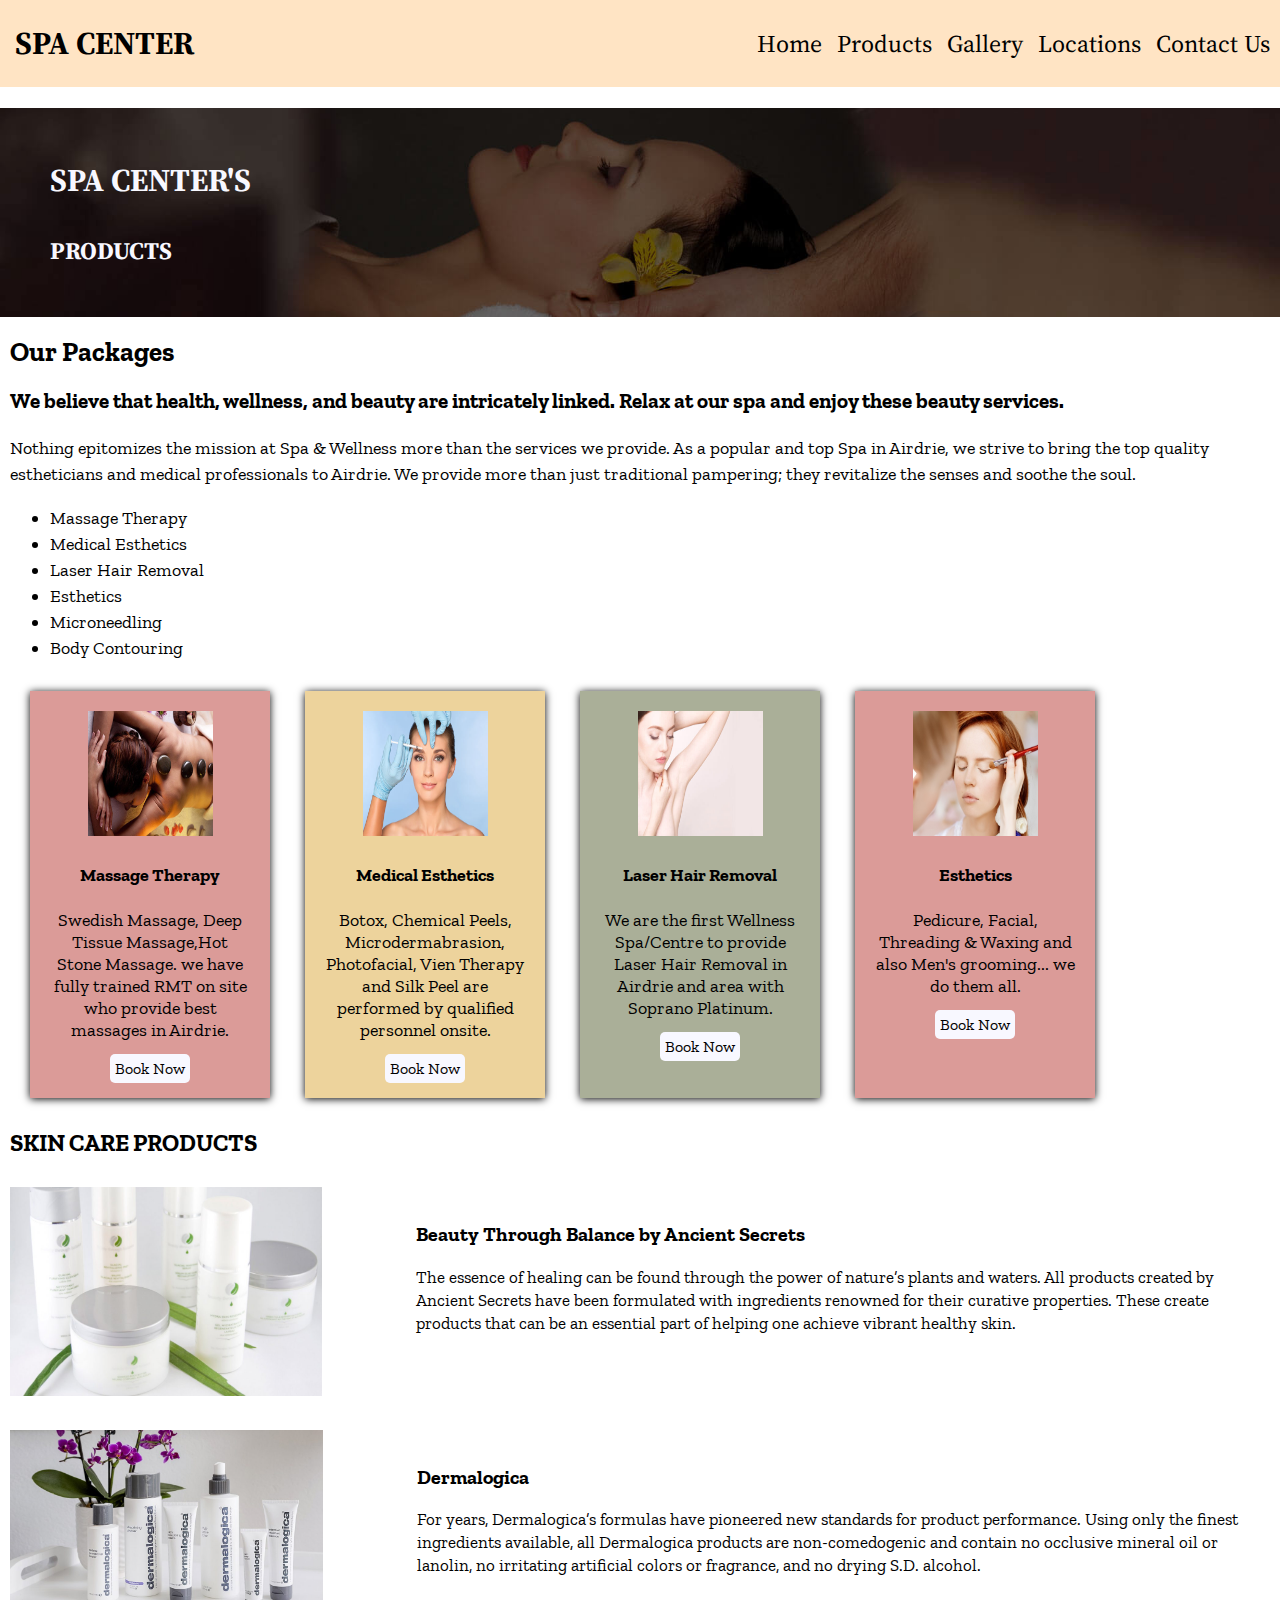
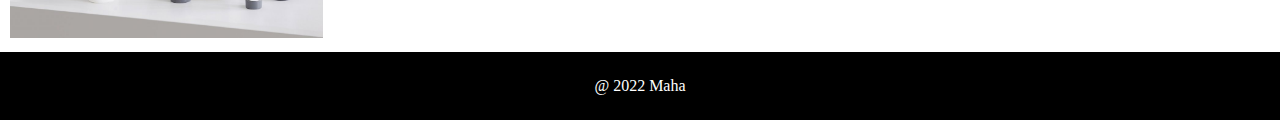
==== products.html @ f649f7ea "style added" ====
<!DOCTYPE html>
<html lang="en">
<head>
  <meta charset="UTF-8">
  <meta http-equiv="X-UA-Compatible" content="IE=edge">
  <meta name="viewport" content="width=device-width, initial-scale=1.0">
  <title>Product page</title>

  <link rel="stylesheet" href="./assets/css/style.css">

<link rel="preconnect" href="https://fonts.googleapis.com">
<link rel="preconnect" href="https://fonts.gstatic.com" crossorigin>
<link href="https://fonts.googleapis.com/css2?family=Source+Serif+4:wght@500&display=swap" rel="stylesheet">
<link href="https://fonts.googleapis.com/css2?family=Zilla+Slab&display=swap" rel="stylesheet">

</head>
<body>
  <div>
  <div class="main-container">
    <article class="tittle-container">
    <h1>SPA CENTER</h1>
   </article> 
   <article class="tittle-nav"> 
    <nav class="nav-container">
      <ul class="nav-links">
        <li><a href="#"> Home</a></li>
        <li> <a href="#">Products</a> </li>
        <li>Gallery</li>
        <li>Locations</li>
        <li>Contact Us</li>
      </ul>
    </nav>
  </article>
   </div>
   <div class="title-container">
    <h1>SPA CENTER'S</h1>
    <h2>PRODUCTS</h2>
   </div>
   <div class="content-container">
     <h2>Our Packages</h2>
     <h3>We believe that health, wellness, and beauty are intricately linked. Relax at our spa and enjoy these beauty services.</h3>
     <p>Nothing epitomizes the mission at Spa & Wellness more than the services we provide. As a popular and top Spa in Airdrie, we strive to bring the top quality estheticians and medical professionals to Airdrie. We provide more than just traditional pampering; they revitalize the senses and soothe the soul.</p>
      <ul>
        <li>Massage Therapy</li>
        <li>Medical Esthetics</li>
        <li>Laser Hair Removal</li>
        <li>Esthetics</li>
        <li>Microneedling</li>
        <li>Body Contouring</li>
      </ul>  
    </div>
<div class="back">
  <div class="card-layout1">
   <div class="card1">
     <section class="card1-image">
       <img src="/assets/images/massage.jpg" alt="Massage" class="massage">
     </section>
     <section class="card1-content">
       <h4>Massage Therapy</h4>
       <p>Swedish Massage, Deep Tissue Massage,Hot Stone Massage. we have fully trained RMT on site who provide best massages in Airdrie.</p>
     </section>
     <section class="card1-btn">
       <a href="#">Book Now</a>
     </section>
      </div>
    <div class="card2">
        <section class="card2-image1">
          <img src="/assets/images/medical.jpg" alt="Meddical" class="medical">
        </section>
        <section class="card2-content">
          <h4>Medical Esthetics</h4>
          <p>Botox, Chemical Peels, Microdermabrasion, Photofacial, Vien Therapy and Silk Peel are performed by qualified personnel onsite.</p>
        </section>
        <section class="card2-btn">
          <a href="#">Book Now</a>
        </section>
    </div>
    <div class="card3">
      <section class="card3-image">
        <img src="/assets/images/laser.jpg" alt="Laser" class="laser">
      </section>
      <section class="card3-content">
        <h4>Laser Hair Removal</h4>
        <p>We are the first Wellness Spa/Centre to provide Laser Hair Removal in Airdrie and area with Soprano Platinum.</p>
      </section>
      <section class="card3-btn">
        <a href="#">Book Now</a>
      </section>
       </div>  
       <div class="card4">
        <section class="card4-image">
          <img src="/assets/images/esthetics.jpg" alt="Esthetics" class="esthetics">
        </section>
        <section class="card4-content">
          <h4>Esthetics</h4>
          <p>Pedicure, Facial, Threading & Waxing and also Men's grooming... we do them all.</p>
        </section>
        <section class="card4-btn">
          <a href="#">Book Now</a>
        </section>
         </div>
  </div>
</div>
  </div>
  <div class="products">
  <h2>SKIN CARE PRODUCTS</h2>
  <section class="product1">
    <article class="product1-image">
      <img src="./assets/images/beauty.jpg" alt="beauty products" class="beauty">
    </article>
    <article class="product1-content">
      <h3>Beauty Through Balance by Ancient Secrets</h3>
      <p>The essence of healing can be found through the power of nature’s plants and waters. All products created by Ancient Secrets have been formulated with ingredients renowned for their curative properties. These create products that can be an essential part of helping one achieve vibrant healthy skin.</p>
    
    </article>
  </section>
  <section class="product2">
    <article class="product2-image">
      <img src="./assets/images/dermalogica.jpg" alt="beauty products" class="dermalogica">
    </article>
    <article class="product2-content">
      <h3>Dermalogica</h3>
      <p>For years, Dermalogica’s formulas have pioneered new standards for product performance. Using only the finest ingredients available, all Dermalogica products are non-comedogenic and contain no occlusive mineral oil or lanolin, no irritating artificial colors or fragrance, and no drying S.D. alcohol.</p>
    </article>
  </section>
  </div>
  <footer class="footer">
    @ 2022 Maha
  </footer>
  </div>
</body>
</html>
---- assets/css/style.css ----
.main-container {
  display: flex;
  flex-wrap: wrap;
  justify-content: space-between;
  align-items: center;

  
  background-color: bisque;
}

body {
  margin: 0px;
}

.nav-links {
  display: flex;
  flex-wrap: wrap;  
  list-style: none;
  gap: 15px;

  font-size: 24px;
  margin-right: 10px;
  font-family: 'Source Serif 4', sans-serif;
}
/*****font styless*****/
.nav-links a {
  text-decoration: none;
  color: black;
}

.tittle-container {
  font-family: 'Source Serif 4', sans-serif;
  margin-left: 15px;
}
.title-container {
  background-image: url("/assets/images/spabg.jpg");
  background-size: cover;
  font-family: 'Source Serif 4', sans-serif;
}

.title-container h1 {
  padding: 50px 50px 10px 50px;
  color: ghostwhite;
}

.title-container h2 {
  color: ghostwhite;
    padding: 0px 50px 50px 50px;
}
.content-container {
  font-family: 'Zilla Slab', serif;
  margin: 10px;
  line-height: 26px;
  font-size: 18px;
}

.card-layout1,
.card-layout2 {
  display: flex;
  gap: 35px;
  margin: 30px;
  font-family: 'Zilla Slab', serif;
}
.card1,
.card4 {
  background-color: #db9b98;
  box-shadow: 0px 1px 8px black;
  padding: 25px;
}
.card2  {
  background-color: #edd39c;
  box-shadow: 0px 1px 8px black;
  padding: 20px;
}
.card3  {
  background-color: #aaaf98;
  box-shadow: 0px 1px 8px black;
  padding: 20px;
}
.massage ,
.medical ,
.laser,
.esthetics {
  height: 125px;
    width: 125px;
  
}
/*.massage:hover,
.medical:hover ,
.laser:hover,
.esthetics:hover,
.micro:hover,
.body:hover{
  transform: scale(1.1);
}*/
.card1-btn a, 
.card2-btn a,
.card3-btn a,
.card4-btn a
{
  text-decoration: none;
 color: black;
}

.card1-btn a, 
.card2-btn a,
.card3-btn a,
.card4-btn a{
  
  background-color: ghostwhite;
    border-radius: 5px;
    padding: 5px;
}
.card1,
.card2,
.card3,
.card4{
text-align: center;
padding: 20px;
}

.card1-content,
.card2-content,
.card3-content,
.card4-content {
  max-width: 20ch;
  font-size: 18px;
}

.products {
  margin: 10px;
  font-family: 'Zilla Slab', serif;
}

.product1,
.product2 {
  display: flex;
  margin-top: 30px;
  
}

.product1-content,
.product2-content {
  padding: 16px;
    font-size: 17px;
    line-height: 23px;
}

.beauty,
.dermalogica {
  width: 80%;
  transition: transform .2s; 
}

.dermalogica:hover,
.beauty:hover  {
  transform: scale(1.1);
}

.footer {
  background-color: black;
  color: white;
  text-align: center;
  padding: 25px;
}
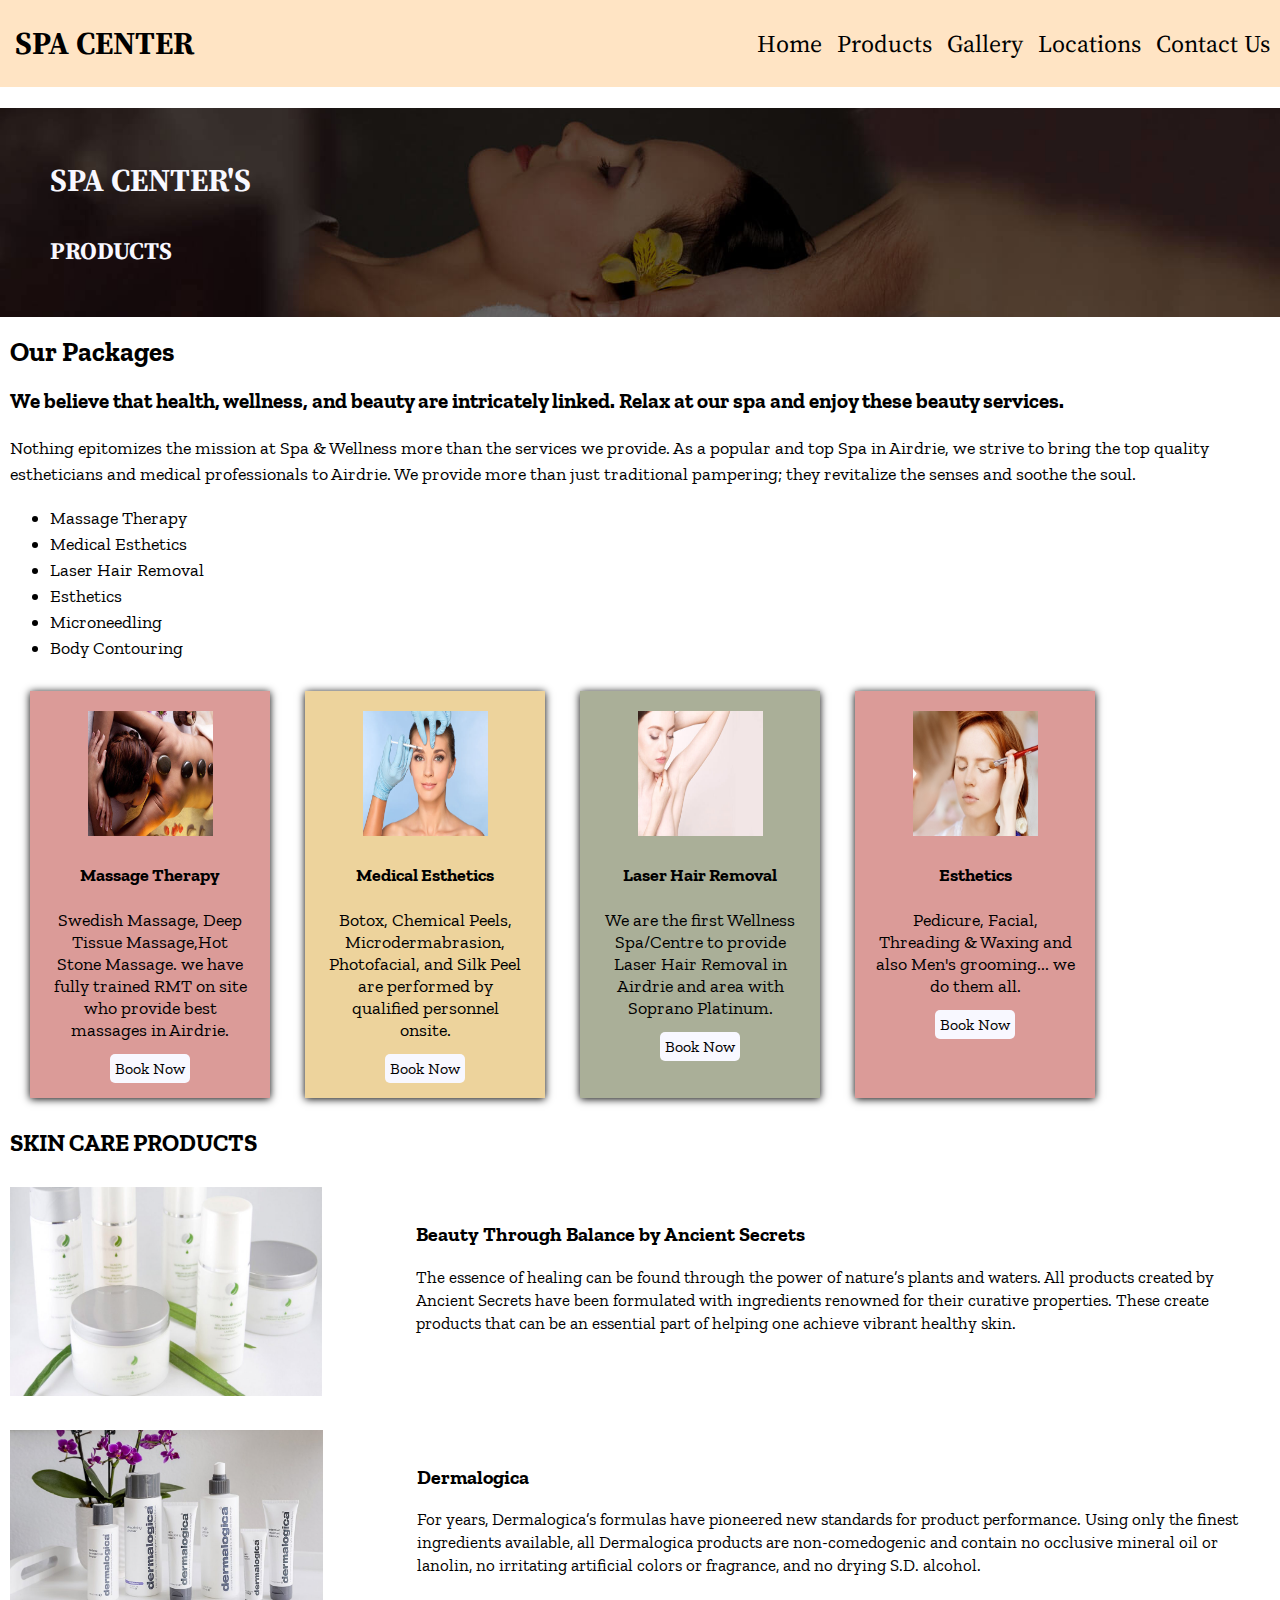
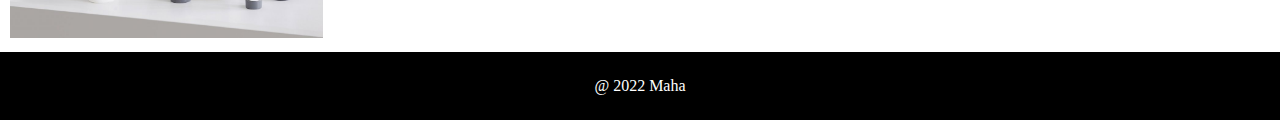
==== commit 7d9a1fed: "media query added" ====
--- a/products.html
+++ b/products.html
@@ -69,7 +69,7 @@
         </section>
         <section class="card2-content">
           <h4>Medical Esthetics</h4>
-          <p>Botox, Chemical Peels, Microdermabrasion, Photofacial, Vien Therapy and Silk Peel are performed by qualified personnel onsite.</p>
+          <p>Botox, Chemical Peels, Microdermabrasion, Photofacial, and Silk Peel are performed by qualified personnel onsite.</p>
         </section>
         <section class="card2-btn">
           <a href="#">Book Now</a>
@@ -101,7 +101,7 @@
          </div>
   </div>
 </div>
-  </div>
+
   <div class="products">
   <h2>SKIN CARE PRODUCTS</h2>
   <section class="product1">
@@ -111,7 +111,7 @@
     <article class="product1-content">
       <h3>Beauty Through Balance by Ancient Secrets</h3>
       <p>The essence of healing can be found through the power of nature’s plants and waters. All products created by Ancient Secrets have been formulated with ingredients renowned for their curative properties. These create products that can be an essential part of helping one achieve vibrant healthy skin.</p>
-    
+  
     </article>
   </section>
   <section class="product2">
--- a/assets/css/style.css
+++ b/assets/css/style.css
@@ -162,4 +162,15 @@
   color: white;
   text-align: center;
   padding: 25px;
+}
+
+
+@media screen and (max-width: 835px) {
+  .card-layout1{
+    flex-wrap: wrap;
+  }
+  .product1-content p,
+  .product2-content p{
+    display: none;
+  }
 }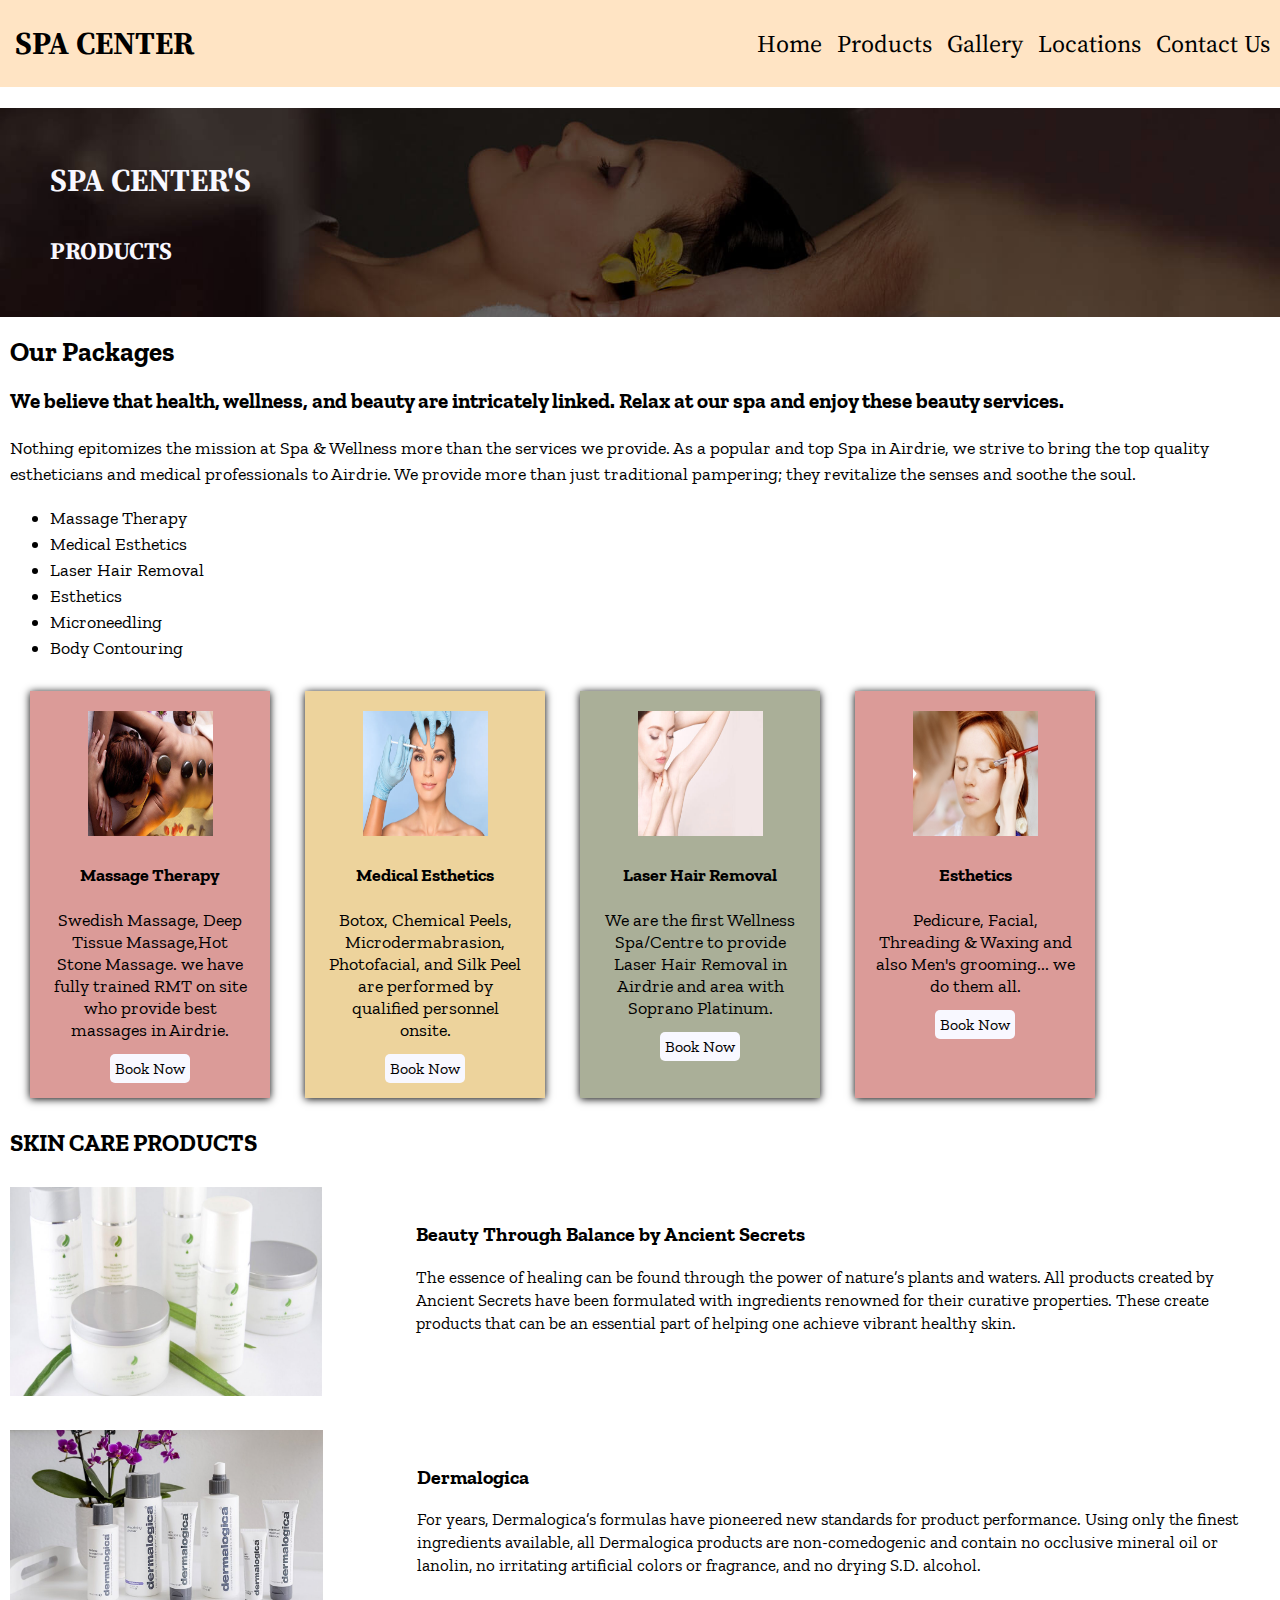
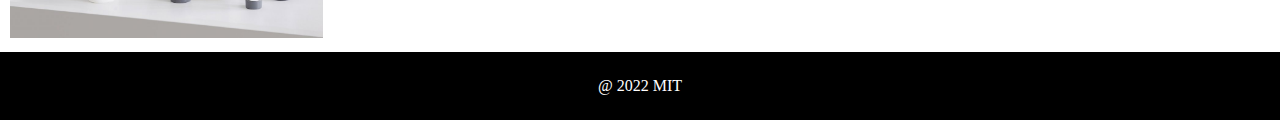
==== commit 3df0597d: "copyright added" ====
--- a/products.html
+++ b/products.html
@@ -125,7 +125,7 @@
   </section>
   </div>
   <footer class="footer">
-    @ 2022 Maha
+    @ 2022 MIT
   </footer>
   </div>
 </body>
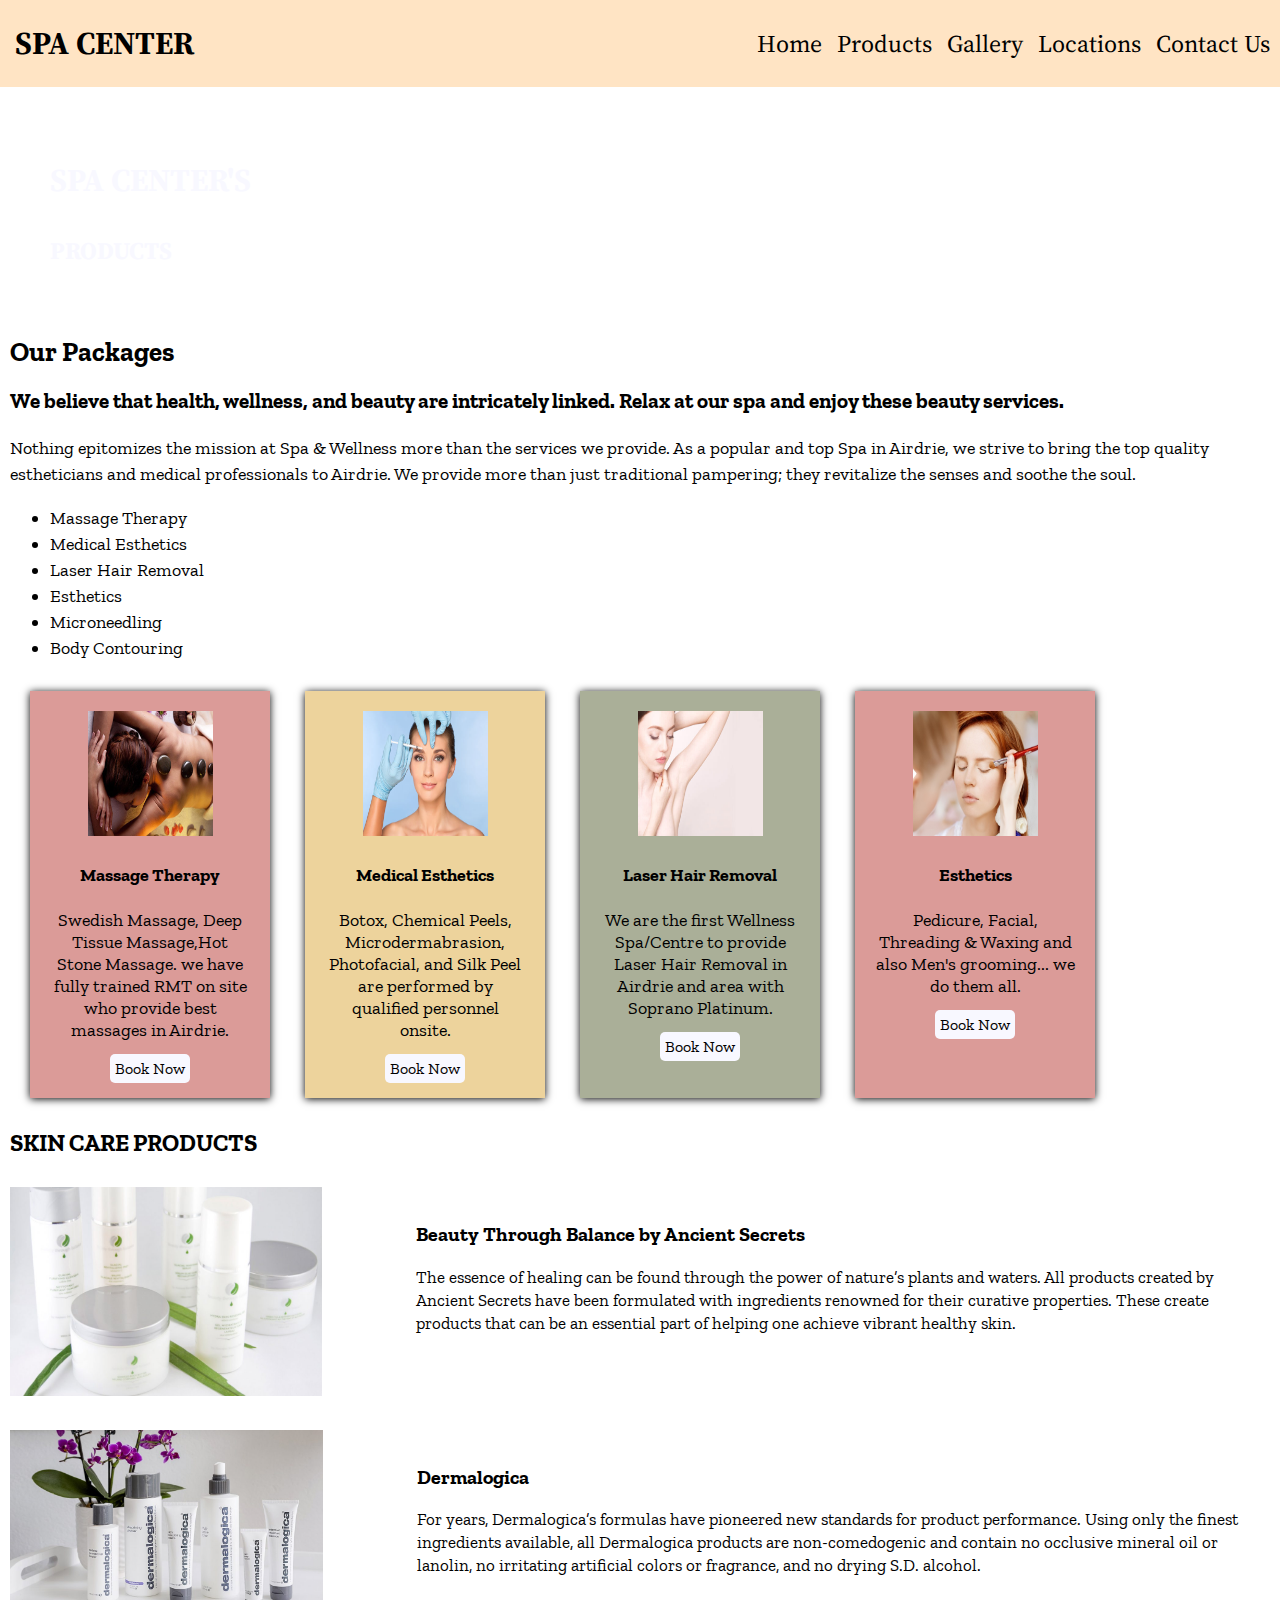
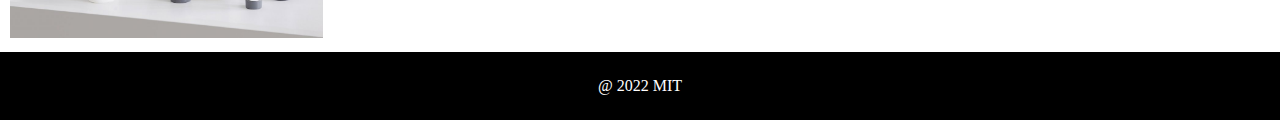
==== commit bffdb1c0: "bg added" ====
--- a/products.html
+++ b/products.html
@@ -6,37 +6,48 @@
   <meta name="viewport" content="width=device-width, initial-scale=1.0">
   <title>Product page</title>
 
+<!--Stylesheet link added-->
   <link rel="stylesheet" href="./assets/css/style.css">
 
+<!--Font style link added-->
 <link rel="preconnect" href="https://fonts.googleapis.com">
 <link rel="preconnect" href="https://fonts.gstatic.com" crossorigin>
 <link href="https://fonts.googleapis.com/css2?family=Source+Serif+4:wght@500&display=swap" rel="stylesheet">
 <link href="https://fonts.googleapis.com/css2?family=Zilla+Slab&display=swap" rel="stylesheet">
 
 </head>
+
+<!--Body container-->
 <body>
-  <div>
+ <div>
+
+<!--Main container-->
   <div class="main-container">
     <article class="tittle-container">
     <h1>SPA CENTER</h1>
    </article> 
+
+<!--Navbar container-->
    <article class="tittle-nav"> 
     <nav class="nav-container">
       <ul class="nav-links">
-        <li><a href="#"> Home</a></li>
-        <li> <a href="#">Products</a> </li>
+        <li><a href="index.html"> Home</a></li>
+        <li> <a href="products.html">Products</a> </li>
         <li>Gallery</li>
         <li>Locations</li>
         <li>Contact Us</li>
       </ul>
     </nav>
   </article>
-   </div>
-   <div class="title-container">
+  </div>
+<!--Tittle container-->
+  <div class="title-container">
     <h1>SPA CENTER'S</h1>
     <h2>PRODUCTS</h2>
-   </div>
-   <div class="content-container">
+  </div>
+
+<!--Content container-->
+  <div class="content-container">
      <h2>Our Packages</h2>
      <h3>We believe that health, wellness, and beauty are intricately linked. Relax at our spa and enjoy these beauty services.</h3>
      <p>Nothing epitomizes the mission at Spa & Wellness more than the services we provide. As a popular and top Spa in Airdrie, we strive to bring the top quality estheticians and medical professionals to Airdrie. We provide more than just traditional pampering; they revitalize the senses and soothe the soul.</p>
@@ -48,8 +59,10 @@
         <li>Microneedling</li>
         <li>Body Contouring</li>
       </ul>  
-    </div>
-<div class="back">
+  </div>
+
+<!--Card layout-->
+  <div class="back">
   <div class="card-layout1">
    <div class="card1">
      <section class="card1-image">
@@ -100,8 +113,9 @@
         </section>
          </div>
   </div>
-</div>
+  </div>
 
+<!--Product container-->
   <div class="products">
   <h2>SKIN CARE PRODUCTS</h2>
   <section class="product1">
@@ -124,7 +138,9 @@
     </article>
   </section>
   </div>
-  <footer class="footer">
+
+<!--Footer container-->
+ <footer class="footer">
     @ 2022 MIT
   </footer>
   </div>
--- a/assets/css/style.css
+++ b/assets/css/style.css
@@ -1,3 +1,4 @@
+/***Flex***/
 .main-container {
   display: flex;
   flex-wrap: wrap;
@@ -18,10 +19,21 @@
   list-style: none;
   gap: 15px;
 
+
   font-size: 24px;
   margin-right: 10px;
   font-family: 'Source Serif 4', sans-serif;
 }
+
+.card-layout1,
+.card-layout2 {
+  display: flex;
+  gap: 35px;
+  margin: 30px;
+  font-family: 'Zilla Slab', serif;
+}
+
+
 /*****font styless*****/
 .nav-links a {
   text-decoration: none;
@@ -33,7 +45,7 @@
   margin-left: 15px;
 }
 .title-container {
-  background-image: url("/assets/images/spabg.jpg");
+  background-image: url("./assets/images/spabg.jpg");
   background-size: cover;
   font-family: 'Source Serif 4', sans-serif;
 }
@@ -45,7 +57,7 @@
 
 .title-container h2 {
   color: ghostwhite;
-    padding: 0px 50px 50px 50px;
+  padding: 0px 50px 50px 50px;
 }
 .content-container {
   font-family: 'Zilla Slab', serif;
@@ -54,19 +66,14 @@
   font-size: 18px;
 }
 
-.card-layout1,
-.card-layout2 {
-  display: flex;
-  gap: 35px;
-  margin: 30px;
-  font-family: 'Zilla Slab', serif;
-}
+
 .card1,
 .card4 {
   background-color: #db9b98;
   box-shadow: 0px 1px 8px black;
   padding: 25px;
 }
+
 .card2  {
   background-color: #edd39c;
   box-shadow: 0px 1px 8px black;
@@ -85,14 +92,7 @@
     width: 125px;
   
 }
-/*.massage:hover,
-.medical:hover ,
-.laser:hover,
-.esthetics:hover,
-.micro:hover,
-.body:hover{
-  transform: scale(1.1);
-}*/
+
 .card1-btn a, 
 .card2-btn a,
 .card3-btn a,
@@ -165,6 +165,8 @@
 }
 
 
+
+/***Media query***/
 @media screen and (max-width: 835px) {
   .card-layout1{
     flex-wrap: wrap;
